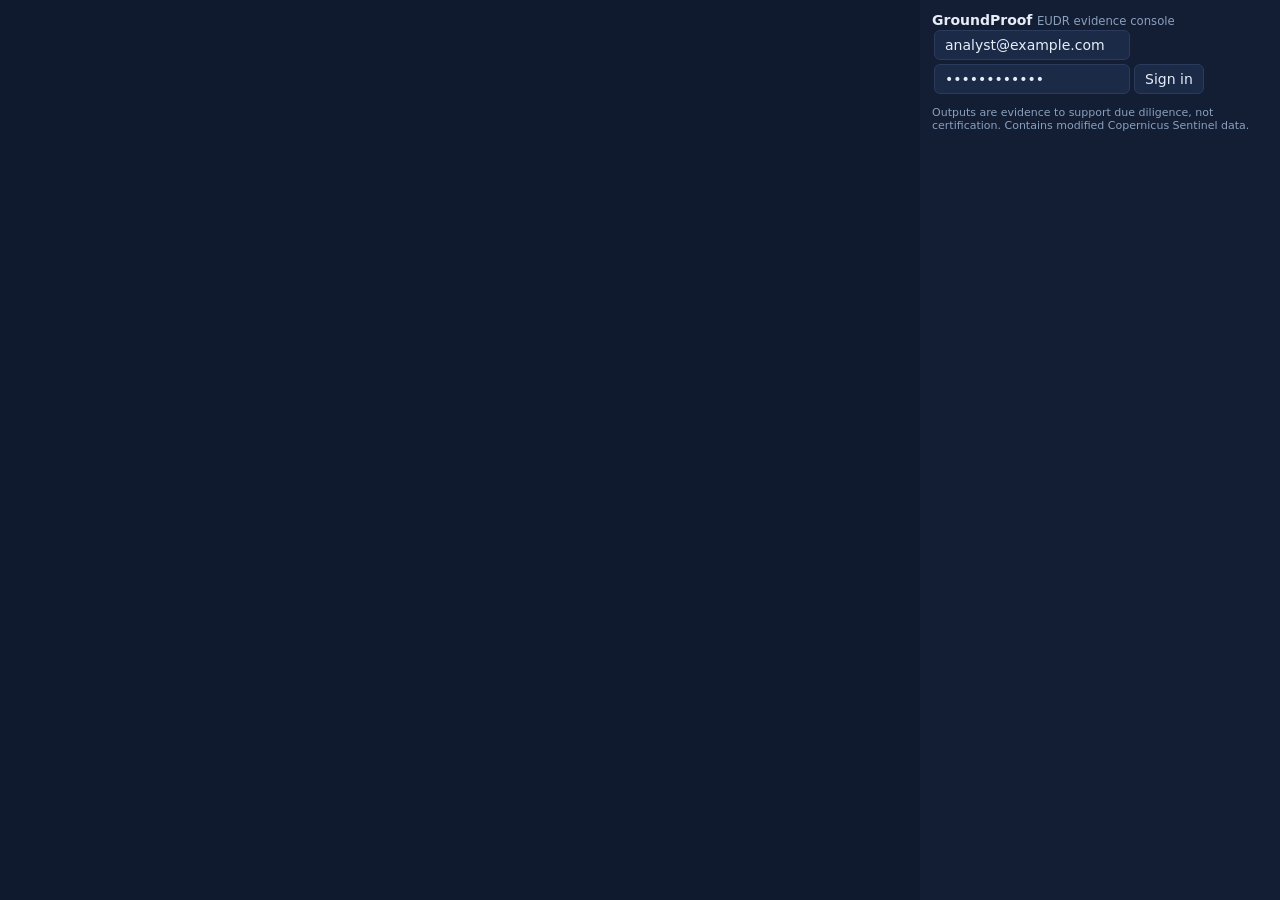
==== console/standalone/index.html @ 943966d3 "Console, field PWA, GEV overlay, infra, docs, handover (M0, M7 partial) Co-Authored-By: Claude Sonne" ====
<!doctype html>
<html lang="en"><head><meta charset="utf-8"><meta name="viewport" content="width=device-width,initial-scale=1">
<title>GroundProof Console</title>
<style>
:root{--bg:#0b1220;--fg:#e6edf7;--mut:#8aa0bd;--card:#131d33;--ok:#2ecc71;--risk:#f5a623;--bad:#e5484d;--und:#8e9aaf}
*{box-sizing:border-box}body{margin:0;background:var(--bg);color:var(--fg);font:14px system-ui;display:grid;grid-template-columns:1fr 360px;height:100vh}
#map{background:#0f1a2e;width:100%;height:100%}aside{padding:12px;overflow:auto;background:var(--card)}
button,input,select{font:inherit;padding:6px 10px;margin:2px;border-radius:6px;border:1px solid #2b3b5c;background:#1b2a47;color:var(--fg)}
button{cursor:pointer}h3{margin:12px 0 6px}small,.mut{color:var(--mut)}.pill{padding:1px 8px;border-radius:99px;font-size:12px;color:#000}
img{width:48%;image-rendering:pixelated;border-radius:4px}.row{display:flex;justify-content:space-between;gap:6px}
polygon,circle{stroke:#000;stroke-width:.3;cursor:pointer;vector-effect:non-scaling-stroke}polygon:hover{stroke:#fff}
.disc{font-size:11px;color:var(--mut);margin-top:10px}@media(max-width:800px){body{grid-template-columns:1fr;grid-template-rows:50vh 1fr}}
</style></head><body>
<svg id="map" role="img" aria-label="Plot map"></svg>
<aside>
<div id="auth"><b>GroundProof</b> <small>EUDR evidence console</small><br>
<input id="em" placeholder="email" value="analyst@example.com"><input id="pw" type="password" placeholder="password" value="demo-analyst"><button id="login">Sign in</button></div>
<div id="app" hidden>
 <div class="row"><span id="who" class="mut"></span><span><button id="tour">▶ Demo tour</button><button id="refresh">↻</button></span></div>
 <div id="legend"></div>
 <h3>Upload plots</h3><input type="file" id="file" accept=".geojson,.json,.zip,.csv"><input id="sup" placeholder="supplier" value="Uploaded supplier"><button id="up">Upload</button><div id="upres" class="mut"></div>
 <h3>Selected</h3><div id="sel" class="mut">Click a plot on the map.</div>
 <h3>Review queue</h3><div id="queue"></div>
</div>
<p class="disc">Outputs are evidence to support due diligence, not certification. Contains modified Copernicus Sentinel data.</p>
</aside>
<script type="module">
const C={compliant:'#2ecc71',at_risk:'#f5a623',cleared_after_2020:'#e5484d',undetermined:'#8e9aaf',unchecked:'#3b4a66'};
let token=null,plots=[],bbox,selected=null;const $=s=>document.querySelector(s);
const api=async(p,o={})=>{const r=await fetch('/api'+p,{...o,headers:{...(o.headers||{}),Authorization:'Bearer '+token,...(o.json?{'Content-Type':'application/json'}:{})},body:o.json?JSON.stringify(o.json):o.body});if(!r.ok)throw new Error((await r.json().catch(()=>({}))).detail||r.status);return r.headers.get('content-type')?.includes('json')?r.json():r.blob()};
const esc=s=>String(s??'').replace(/[&<>"']/g,c=>({'&':'&amp;','<':'&lt;','>':'&gt;','"':'&quot;',"'":'&#39;'}[c]));
$('#login').onclick=async()=>{const r=await fetch('/api/auth/login',{method:'POST',headers:{'Content-Type':'application/json'},body:JSON.stringify({email:$('#em').value,password:$('#pw').value})});if(!r.ok)return alert('Login failed');const j=await r.json();token=j.access_token;$('#auth').hidden=true;$('#app').hidden=false;$('#who').textContent=$('#em').value+' ('+j.role+')';await load()};
async function load(){const g=await api('/eo/plots.geojson');plots=g.features;const xs=[],ys=[];const walk=c=>typeof c[0]==='number'?(xs.push(c[0]),ys.push(c[1])):c.forEach(walk);plots.forEach(f=>walk(f.geometry.coordinates));bbox=[Math.min(...xs),Math.min(...ys),Math.max(...xs),Math.max(...ys)];draw();legend();queue()}
const proj=([x,y],b=bbox)=>[(x-b[0])/(b[2]-b[0]||1)*1000,(1-(y-b[1])/(b[3]-b[1]||1))*600];
function draw(view=bbox){const m=$('#map');m.setAttribute('viewBox','-20 -20 1040 640');m.innerHTML='';
 for(const f of plots){const p=f.properties,col=C[p.status]||C.unchecked;let el;
  if(f.geometry.type==='Point'){const [x,y]=proj(f.geometry.coordinates,view);el=document.createElementNS('http://www.w3.org/2000/svg','circle');el.setAttribute('cx',x);el.setAttribute('cy',y);el.setAttribute('r',4)}
  else{const ring=(f.geometry.type==='Polygon'?f.geometry.coordinates:f.geometry.coordinates[0])[0];el=document.createElementNS('http://www.w3.org/2000/svg','polygon');el.setAttribute('points',ring.map(c=>proj(c,view).join(',')).join(' '))}
  el.setAttribute('fill',col);el.setAttribute('fill-opacity',p.id===selected?1:.75);el.onclick=()=>select(p.id);el.innerHTML='<title>'+esc(p.external_id)+' – '+esc(p.status)+'</title>';m.appendChild(el)}}
function legend(){const n={};plots.forEach(f=>n[f.properties.status]=(n[f.properties.status]||0)+1);$('#legend').innerHTML=Object.entries(n).map(([k,v])=>`<span class="pill" style="background:${C[k]||C.unchecked}">${esc(k)} ${v}</span> `).join('')}
async function select(id){selected=id;draw();const p=await api('/plots/'+id);const alerts=(await api('/alerts')).filter(a=>a.plot_id===id);
 $('#sel').innerHTML=`<b>${esc(p.external_id)}</b> <span class="pill" style="background:${C[p.status]}">${esc(p.status)}</span> <small>conf ${p.confidence??'–'}</small><br><small>${esc(p.supplier)} · ${esc(p.commodity)} · ${p.area_ha??'point'} ha</small><ul>${(p.notes||[]).map(n=>'<li>'+esc(n)+'</li>').join('')}</ul>
 <button id="bc">Cutoff check</button><button id="bm">Monitor</button><button id="bq">Request scene (quote)</button><div id="selx"></div>`;
 $('#bc').onclick=async()=>{await api('/plots/'+id+'/check',{method:'POST'});await load();select(id)};
 $('#bm').onclick=async()=>{await api('/plots/'+id+'/monitor',{method:'POST',json:{}});await load();select(id)};
 $('#bq').onclick=async()=>{try{const o=await api('/tasking/quote',{method:'POST',json:{plot_id:id,start:'2025-01-01',end:'2025-01-10'}});$('#selx').textContent=`Quote #${o.id}: €${o.quote.price_eur}, ETA ${o.quote.eta_days} d (mock). Approval by an admin required.`}catch(e){$('#selx').textContent=e.message}};
 for(const a of alerts)await alertCard(a,$('#selx'))}
async function alertCard(a,host){const d=document.createElement('div');d.innerHTML=`<h3>Alert #${a.id} ${esc(a.type)}</h3><small>${esc(a.state)} · conf ${a.confidence} · first seen ${esc(a.first_seen.slice(0,10))} · ~${a.details.clearing_ha} ha · radar ${a.details.sar_corroborates?'corroborates':'no'}</small><br><small>Scenes: ${esc(a.scene_ids.join(', '))}</small><br>`;host.appendChild(d);
 for(const w of['before','after']){try{const b=await api(`/alerts/${a.id}/preview/${w}`);const i=document.createElement('img');i.alt=w;i.src=URL.createObjectURL(b);d.appendChild(i)}catch{}}
 if(['analyst','admin'].some(r=>$('#who').textContent.includes(r))){for(const [k,l] of[['confirm','Confirm'],['reject','Reject'],['request_field_check','Field check']]){const b=document.createElement('button');b.textContent=l;b.onclick=async()=>{await api(`/alerts/${a.id}/decision`,{method:'POST',json:{decision:k}});await load();select(a.plot_id)};d.appendChild(b)}}}
async function queue(){try{const q=await api('/review/queue');$('#queue').innerHTML=q.alerts.map(a=>`<div><a href="#" data-p="${a.plot_id}">Alert #${a.id}</a> ${esc(a.type)} <small>${a.confidence}</small></div>`).join('')||'<span class="mut">Empty</span>';document.querySelectorAll('#queue a').forEach(x=>x.onclick=e=>{e.preventDefault();select(+x.dataset.p)})}catch{$('#queue').textContent='(analyst only)'}}
$('#refresh').onclick=load;
$('#up').onclick=async()=>{const f=$('#file').files[0];if(!f)return;const fd=new FormData();fd.append('file',f);fd.append('supplier_name',$('#sup').value);try{const r=await api('/plots/upload',{method:'POST',body:fd});$('#upres').textContent=`Stored ${r.stored}/${r.total}. `+Object.entries(r.counts).map(([k,v])=>k+':'+v).join(' ');await load()}catch(e){$('#upres').textContent=e.message}};
$('#tour').onclick=async()=>{const find=n=>plots.find(f=>f.properties.external_id===n);const steps=[['DEMO-COMPLIANT','Step 1: a compliant soy plot. Stable crop seasonality, no clearing after 31 Dec 2020.'],['DEMO-CLEARED','Step 2: the neighbouring plot. Sentinel-2 shows NDVI collapse in Aug 2022 and Sentinel-1 radar agrees.']];
 for(const [n,t] of steps){const f=find(n);if(!f)return alert('Run `python -m app.demo` first');const [x0,y0,x1,y1]=(()=>{const c=f.geometry.coordinates[0];const xs=c.map(a=>a[0]),ys=c.map(a=>a[1]);const cx=(Math.min(...xs)+Math.max(...xs))/2,cy=(Math.min(...ys)+Math.max(...ys))/2;return[cx-.03,cy-.02,cx+.03,cy+.02]})();
  bbox=[x0,y0,x1,y1];draw(bbox);await select(f.properties.id);$('#selx').insertAdjacentHTML('afterbegin','<p><b>'+esc(t)+'</b></p>');await new Promise(r=>setTimeout(r,6000))}
 await load()};
</script></body></html>
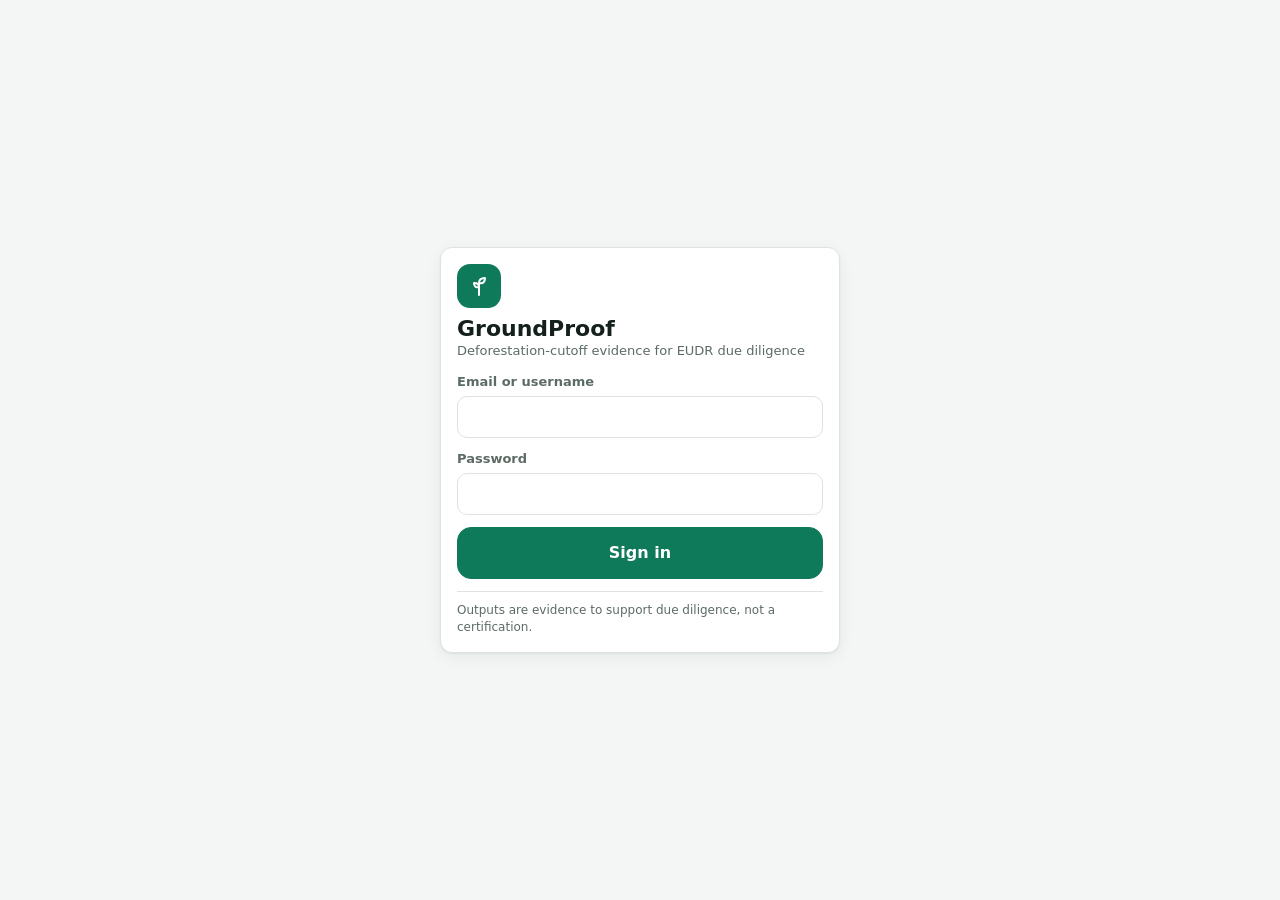
==== commit f74f980b: "Unified UI: shared design system, redesigned console and field app, UI e2e test; fix scoring baselin" ====
--- a/console/standalone/index.html
+++ b/console/standalone/index.html
@@ -1,58 +1,183 @@
 <!doctype html>
 <html lang="en"><head><meta charset="utf-8"><meta name="viewport" content="width=device-width,initial-scale=1">
-<title>GroundProof Console</title>
+<title>GroundProof</title><meta name="color-scheme" content="light dark">
+<link rel="stylesheet" href="/ui/ui.css">
 <style>
-:root{--bg:#0b1220;--fg:#e6edf7;--mut:#8aa0bd;--card:#131d33;--ok:#2ecc71;--risk:#f5a623;--bad:#e5484d;--und:#8e9aaf}
-*{box-sizing:border-box}body{margin:0;background:var(--bg);color:var(--fg);font:14px system-ui;display:grid;grid-template-columns:1fr 360px;height:100vh}
-#map{background:#0f1a2e;width:100%;height:100%}aside{padding:12px;overflow:auto;background:var(--card)}
-button,input,select{font:inherit;padding:6px 10px;margin:2px;border-radius:6px;border:1px solid #2b3b5c;background:#1b2a47;color:var(--fg)}
-button{cursor:pointer}h3{margin:12px 0 6px}small,.mut{color:var(--mut)}.pill{padding:1px 8px;border-radius:99px;font-size:12px;color:#000}
-img{width:48%;image-rendering:pixelated;border-radius:4px}.row{display:flex;justify-content:space-between;gap:6px}
-polygon,circle{stroke:#000;stroke-width:.3;cursor:pointer;vector-effect:non-scaling-stroke}polygon:hover{stroke:#fff}
-.disc{font-size:11px;color:var(--mut);margin-top:10px}@media(max-width:800px){body{grid-template-columns:1fr;grid-template-rows:50vh 1fr}}
+body{display:flex;flex-direction:column;height:100vh;overflow:hidden}
+#login{margin:auto;width:min(94vw,400px)}#login .logo{width:44px;height:44px;border-radius:13px}
+main{flex:1;display:grid;grid-template-columns:1fr 440px;min-height:0}
+#mapwrap{position:relative;background:var(--map);min-height:0}#map{width:100%;height:100%;cursor:grab;touch-action:none}#map:active{cursor:grabbing}
+#map polygon,#map circle{stroke:var(--surface);stroke-width:1;vector-effect:non-scaling-stroke;cursor:pointer;transition:opacity .15s}
+#map polygon:hover{stroke:var(--text);stroke-width:2}#map .sel{stroke:var(--text);stroke-width:3}
+.maptools{position:absolute;left:12px;top:12px;display:flex;gap:6px;flex-wrap:wrap;max-width:calc(100% - 24px)}
+.mapbtns{position:absolute;right:12px;bottom:12px;display:flex;flex-direction:column;gap:6px}
+.caption{position:absolute;left:12px;right:12px;bottom:12px;max-width:520px}
+aside{background:var(--surface);border-left:1px solid var(--line);display:flex;flex-direction:column;min-height:0}
+#panel{overflow:auto;padding:16px;flex:1}
+.pad{padding:12px 16px 0}
+.item{display:block;width:100%;text-align:left;background:var(--surface);border:1px solid var(--line);border-radius:12px;padding:12px;cursor:pointer;font:inherit;color:inherit}.item:hover{border-color:var(--brand)}
+.imgs{display:grid;grid-template-columns:1fr 1fr;gap:8px}.imgs figure{margin:0}.imgs img{width:100%;aspect-ratio:1;object-fit:cover;image-rendering:pixelated;border-radius:8px;border:1px solid var(--line)}
+.imgs figcaption{font-size:12px;color:var(--muted);margin-top:2px}
+.bar{height:8px;background:var(--surface-2);border-radius:99px;overflow:hidden}.bar>i{display:block;height:100%;background:var(--brand)}
+ul.why{margin:6px 0 0;padding-left:18px}ul.why li{margin:2px 0}
+@media(max-width:600px){#who{display:none}.topbar{padding:8px 12px;gap:8px}#tour{padding:0 10px}}
+@media(max-width:900px){body{height:auto;overflow:auto}main{display:block}#mapwrap{height:48vh}aside{border-left:0;border-top:1px solid var(--line)}#panel{overflow:visible}}
 </style></head><body>
-<svg id="map" role="img" aria-label="Plot map"></svg>
-<aside>
-<div id="auth"><b>GroundProof</b> <small>EUDR evidence console</small><br>
-<input id="em" placeholder="email" value="analyst@example.com"><input id="pw" type="password" placeholder="password" value="demo-analyst"><button id="login">Sign in</button></div>
-<div id="app" hidden>
- <div class="row"><span id="who" class="mut"></span><span><button id="tour">▶ Demo tour</button><button id="refresh">↻</button></span></div>
- <div id="legend"></div>
- <h3>Upload plots</h3><input type="file" id="file" accept=".geojson,.json,.zip,.csv"><input id="sup" placeholder="supplier" value="Uploaded supplier"><button id="up">Upload</button><div id="upres" class="mut"></div>
- <h3>Selected</h3><div id="sel" class="mut">Click a plot on the map.</div>
- <h3>Review queue</h3><div id="queue"></div>
+<div id="login" class="card stack" hidden>
+  <div class="row"><div class="logo" aria-hidden="true">
+    <svg width="24" height="24" viewBox="0 0 24 24" fill="none" stroke="currentColor" stroke-width="2" stroke-linecap="round" stroke-linejoin="round"><path d="M12 21V9M12 9c0-3 2-5 6-5 0 4-2 6-6 5M12 13c0-2-1.5-4-5-4 0 3 1.5 5 5 4"/></svg></div>
+    <div><h1>GroundProof</h1><div class="muted small">Deforestation-cutoff evidence for EUDR due diligence</div></div></div>
+  <form id="lf" class="stack"><div><label for="em">Email or username</label><input id="em" autocomplete="username" required></div>
+  <div><label for="pw">Password</label><input id="pw" type="password" autocomplete="current-password" required></div>
+  <button class="btn primary lg" id="lgo">Sign in</button></form>
+  <div id="demo" hidden><div class="small muted" style="margin-bottom:6px">Demo accounts (tap to fill)</div>
+   <div class="row"><button class="chip plain btnlike" data-u="analyst@example.com" data-p="demo-analyst">Analyst</button>
+   <button class="chip plain btnlike" data-u="buyer@example.com" data-p="demo-buyer">Buyer</button>
+   <button class="chip plain btnlike" data-u="admin@example.com" data-p="change-me-admin">Admin</button></div></div>
+  <div class="disclaimer">Outputs are evidence to support due diligence, not a certification.</div>
 </div>
-<p class="disc">Outputs are evidence to support due diligence, not certification. Contains modified Copernicus Sentinel data.</p>
-</aside>
+
+<header class="topbar" id="top" hidden>
+  <div class="brand"><div class="logo" aria-hidden="true"><svg width="20" height="20" viewBox="0 0 24 24" fill="none" stroke="currentColor" stroke-width="2" stroke-linecap="round" stroke-linejoin="round"><path d="M12 21V9M12 9c0-3 2-5 6-5 0 4-2 6-6 5M12 13c0-2-1.5-4-5-4 0 3 1.5 5 5 4"/></svg></div>GroundProof</div>
+  <span class="grow"></span><span id="who" class="muted small"></span>
+  <button class="btn sm" id="tour" hidden>▶ Tour</button><button class="btn sm" id="out">Sign out</button>
+</header>
+
+<main id="app" hidden>
+  <section id="mapwrap" aria-label="Plot map">
+    <svg id="map" role="img" aria-label="Map of supplier plots coloured by status"></svg>
+    <div class="maptools" id="legend"></div>
+    <div class="mapbtns"><button class="btn sm" id="zin" aria-label="Zoom in">＋</button><button class="btn sm" id="zout" aria-label="Zoom out">－</button><button class="btn sm" id="fit" aria-label="Fit all plots">⤢</button></div>
+    <div class="caption card hidden" id="caption"></div>
+  </section>
+  <aside>
+    <div class="pad"><div class="tabs" role="tablist" id="tabs"></div></div>
+    <div id="panel" aria-live="polite"></div>
+    <div class="disclaimer" style="padding:10px 16px">Evidence to support due diligence, not certification. Contains modified Copernicus Sentinel data.</div>
+  </aside>
+</main>
+<div class="toast-host" id="toasts" role="status"></div>
+
 <script type="module">
-const C={compliant:'#2ecc71',at_risk:'#f5a623',cleared_after_2020:'#e5484d',undetermined:'#8e9aaf',unchecked:'#3b4a66'};
-let token=null,plots=[],bbox,selected=null;const $=s=>document.querySelector(s);
-const api=async(p,o={})=>{const r=await fetch('/api'+p,{...o,headers:{...(o.headers||{}),Authorization:'Bearer '+token,...(o.json?{'Content-Type':'application/json'}:{})},body:o.json?JSON.stringify(o.json):o.body});if(!r.ok)throw new Error((await r.json().catch(()=>({}))).detail||r.status);return r.headers.get('content-type')?.includes('json')?r.json():r.blob()};
+const $=s=>document.querySelector(s),LABEL={compliant:'Compliant',at_risk:'At risk',cleared_after_2020:'Cleared after 2020',undetermined:'Undetermined',unchecked:'Not checked'};
+const COL={compliant:'#1f9d55',at_risk:'#e8a317',cleared_after_2020:'#d1343b',undetermined:'#7c8b95',unchecked:'#a7b3ba'};
 const esc=s=>String(s??'').replace(/[&<>"']/g,c=>({'&':'&amp;','<':'&lt;','>':'&gt;','"':'&quot;',"'":'&#39;'}[c]));
-$('#login').onclick=async()=>{const r=await fetch('/api/auth/login',{method:'POST',headers:{'Content-Type':'application/json'},body:JSON.stringify({email:$('#em').value,password:$('#pw').value})});if(!r.ok)return alert('Login failed');const j=await r.json();token=j.access_token;$('#auth').hidden=true;$('#app').hidden=false;$('#who').textContent=$('#em').value+' ('+j.role+')';await load()};
-async function load(){const g=await api('/eo/plots.geojson');plots=g.features;const xs=[],ys=[];const walk=c=>typeof c[0]==='number'?(xs.push(c[0]),ys.push(c[1])):c.forEach(walk);plots.forEach(f=>walk(f.geometry.coordinates));bbox=[Math.min(...xs),Math.min(...ys),Math.max(...xs),Math.max(...ys)];draw();legend();queue()}
-const proj=([x,y],b=bbox)=>[(x-b[0])/(b[2]-b[0]||1)*1000,(1-(y-b[1])/(b[3]-b[1]||1))*600];
-function draw(view=bbox){const m=$('#map');m.setAttribute('viewBox','-20 -20 1040 640');m.innerHTML='';
- for(const f of plots){const p=f.properties,col=C[p.status]||C.unchecked;let el;
-  if(f.geometry.type==='Point'){const [x,y]=proj(f.geometry.coordinates,view);el=document.createElementNS('http://www.w3.org/2000/svg','circle');el.setAttribute('cx',x);el.setAttribute('cy',y);el.setAttribute('r',4)}
-  else{const ring=(f.geometry.type==='Polygon'?f.geometry.coordinates:f.geometry.coordinates[0])[0];el=document.createElementNS('http://www.w3.org/2000/svg','polygon');el.setAttribute('points',ring.map(c=>proj(c,view).join(',')).join(' '))}
-  el.setAttribute('fill',col);el.setAttribute('fill-opacity',p.id===selected?1:.75);el.onclick=()=>select(p.id);el.innerHTML='<title>'+esc(p.external_id)+' – '+esc(p.status)+'</title>';m.appendChild(el)}}
-function legend(){const n={};plots.forEach(f=>n[f.properties.status]=(n[f.properties.status]||0)+1);$('#legend').innerHTML=Object.entries(n).map(([k,v])=>`<span class="pill" style="background:${C[k]||C.unchecked}">${esc(k)} ${v}</span> `).join('')}
-async function select(id){selected=id;draw();const p=await api('/plots/'+id);const alerts=(await api('/alerts')).filter(a=>a.plot_id===id);
- $('#sel').innerHTML=`<b>${esc(p.external_id)}</b> <span class="pill" style="background:${C[p.status]}">${esc(p.status)}</span> <small>conf ${p.confidence??'–'}</small><br><small>${esc(p.supplier)} · ${esc(p.commodity)} · ${p.area_ha??'point'} ha</small><ul>${(p.notes||[]).map(n=>'<li>'+esc(n)+'</li>').join('')}</ul>
- <button id="bc">Cutoff check</button><button id="bm">Monitor</button><button id="bq">Request scene (quote)</button><div id="selx"></div>`;
- $('#bc').onclick=async()=>{await api('/plots/'+id+'/check',{method:'POST'});await load();select(id)};
- $('#bm').onclick=async()=>{await api('/plots/'+id+'/monitor',{method:'POST',json:{}});await load();select(id)};
- $('#bq').onclick=async()=>{try{const o=await api('/tasking/quote',{method:'POST',json:{plot_id:id,start:'2025-01-01',end:'2025-01-10'}});$('#selx').textContent=`Quote #${o.id}: €${o.quote.price_eur}, ETA ${o.quote.eta_days} d (mock). Approval by an admin required.`}catch(e){$('#selx').textContent=e.message}};
- for(const a of alerts)await alertCard(a,$('#selx'))}
-async function alertCard(a,host){const d=document.createElement('div');d.innerHTML=`<h3>Alert #${a.id} ${esc(a.type)}</h3><small>${esc(a.state)} · conf ${a.confidence} · first seen ${esc(a.first_seen.slice(0,10))} · ~${a.details.clearing_ha} ha · radar ${a.details.sar_corroborates?'corroborates':'no'}</small><br><small>Scenes: ${esc(a.scene_ids.join(', '))}</small><br>`;host.appendChild(d);
- for(const w of['before','after']){try{const b=await api(`/alerts/${a.id}/preview/${w}`);const i=document.createElement('img');i.alt=w;i.src=URL.createObjectURL(b);d.appendChild(i)}catch{}}
- if(['analyst','admin'].some(r=>$('#who').textContent.includes(r))){for(const [k,l] of[['confirm','Confirm'],['reject','Reject'],['request_field_check','Field check']]){const b=document.createElement('button');b.textContent=l;b.onclick=async()=>{await api(`/alerts/${a.id}/decision`,{method:'POST',json:{decision:k}});await load();select(a.plot_id)};d.appendChild(b)}}}
-async function queue(){try{const q=await api('/review/queue');$('#queue').innerHTML=q.alerts.map(a=>`<div><a href="#" data-p="${a.plot_id}">Alert #${a.id}</a> ${esc(a.type)} <small>${a.confidence}</small></div>`).join('')||'<span class="mut">Empty</span>';document.querySelectorAll('#queue a').forEach(x=>x.onclick=e=>{e.preventDefault();select(+x.dataset.p)})}catch{$('#queue').textContent='(analyst only)'}}
-$('#refresh').onclick=load;
-$('#up').onclick=async()=>{const f=$('#file').files[0];if(!f)return;const fd=new FormData();fd.append('file',f);fd.append('supplier_name',$('#sup').value);try{const r=await api('/plots/upload',{method:'POST',body:fd});$('#upres').textContent=`Stored ${r.stored}/${r.total}. `+Object.entries(r.counts).map(([k,v])=>k+':'+v).join(' ');await load()}catch(e){$('#upres').textContent=e.message}};
-$('#tour').onclick=async()=>{const find=n=>plots.find(f=>f.properties.external_id===n);const steps=[['DEMO-COMPLIANT','Step 1: a compliant soy plot. Stable crop seasonality, no clearing after 31 Dec 2020.'],['DEMO-CLEARED','Step 2: the neighbouring plot. Sentinel-2 shows NDVI collapse in Aug 2022 and Sentinel-1 radar agrees.']];
- for(const [n,t] of steps){const f=find(n);if(!f)return alert('Run `python -m app.demo` first');const [x0,y0,x1,y1]=(()=>{const c=f.geometry.coordinates[0];const xs=c.map(a=>a[0]),ys=c.map(a=>a[1]);const cx=(Math.min(...xs)+Math.max(...xs))/2,cy=(Math.min(...ys)+Math.max(...ys))/2;return[cx-.03,cy-.02,cx+.03,cy+.02]})();
-  bbox=[x0,y0,x1,y1];draw(bbox);await select(f.properties.id);$('#selx').insertAdjacentHTML('afterbegin','<p><b>'+esc(t)+'</b></p>');await new Promise(r=>setTimeout(r,6000))}
- await load()};
+let token=sessionStorage.gpTok||null,me=null,plots=[],sel=null,tab='plots',hidden=new Set(),view=null,full=null,busy=0;
+const chip=s=>`<span class="chip ${esc(s)}">${esc(LABEL[s]||s)}</span>`;
+function toast(m,err){const d=document.createElement('div');d.className='toast'+(err?' err':'');d.textContent=m;$('#toasts').appendChild(d);setTimeout(()=>d.remove(),err?6000:3500)}
+async function api(p,o={}){const r=await fetch('/api'+p,{...o,headers:{Authorization:'Bearer '+token,...(o.json?{'Content-Type':'application/json'}:{})},body:o.json?JSON.stringify(o.json):o.body});
+ if(r.status===401){logout();throw new Error('Session expired, please sign in again')}
+ if(!r.ok){const j=await r.json().catch(()=>({}));throw new Error(typeof j.detail==='string'?j.detail:'Request failed ('+r.status+')')}
+ return r.headers.get('content-type')?.includes('json')?r.json():r.blob()}
+async function act(btn,fn,ok){const t=btn.innerHTML;btn.disabled=true;btn.innerHTML='<span class="spinner"></span>';try{await fn();ok&&toast(ok)}catch(e){toast(e.message,true)}finally{btn.disabled=false;btn.innerHTML=t}}
+async function download(path,name,btn){await act(btn,async()=>{const b=await api(path);const a=document.createElement('a');a.href=URL.createObjectURL(b);a.download=name;a.click()},'Download started')}
+
+/* ---- auth ---- */
+fetch('/health').then(r=>r.json()).then(h=>{if(h.demo)$('#demo').hidden=false}).catch(()=>{});
+document.querySelectorAll('#demo [data-u]').forEach(b=>b.onclick=()=>{$('#em').value=b.dataset.u;$('#pw').value=b.dataset.p});
+$('#lf').onsubmit=async e=>{e.preventDefault();await act($('#lgo'),async()=>{const r=await fetch('/api/auth/login',{method:'POST',headers:{'Content-Type':'application/json'},body:JSON.stringify({email:$('#em').value.trim(),password:$('#pw').value})});
+ if(!r.ok)throw new Error('Wrong email or password');const j=await r.json();token=j.access_token;sessionStorage.gpTok=token;await boot()})};
+function logout(){token=null;sessionStorage.removeItem('gpTok');$('#login').hidden=false;$('#top').hidden=$('#app').hidden=true}
+$('#out').onclick=logout;
+async function boot(){me=await api('/auth/me');if(me.role==='field_partner'){location.href='/field/';return}
+ $('#login').hidden=true;$('#top').hidden=$('#app').hidden=false;$('#who').textContent=me.email+' · '+me.role.replace('_',' ');
+ const staff=['admin','analyst'].includes(me.role);
+ const tabs=[['plots','Plots'],...(staff?[['review','Review']]:[]),['suppliers','Suppliers'],...(staff?[['tasking','Tasking']]:[]),['upload','Upload']];
+ $('#tabs').innerHTML=tabs.map(([k,l])=>`<button class="tab" role="tab" data-t="${k}" aria-selected="${k===tab}">${l}</button>`).join('');
+ document.querySelectorAll('.tab').forEach(b=>b.onclick=()=>setTab(b.dataset.t));await loadPlots();setTab(tab)}
+function setTab(t){tab=t;document.querySelectorAll('.tab').forEach(b=>b.setAttribute('aria-selected',b.dataset.t===t));render()}
+
+/* ---- map ---- */
+let proj=null;
+async function loadPlots(){const g=await api('/eo/plots.geojson');plots=g.features;const xs=[],ys=[];const walk=c=>typeof c[0]==='number'?(xs.push(c[0]),ys.push(c[1])):c.forEach(walk);plots.forEach(f=>walk(f.geometry.coordinates));
+ $('#tour').hidden=!plots.some(f=>f.properties.external_id==='DEMO-CLEARED');
+ if(!xs.length){drawMap();legend();return}
+ const b=[Math.min(...xs),Math.min(...ys),Math.max(...xs),Math.max(...ys)],k=1000/Math.max((b[2]-b[0])||1e-3,((b[3]-b[1])||1e-3)*1.0);proj=([x,y])=>[(x-b[0])*k,(b[3]-y)*k];
+ full=[-30,-30,(b[2]-b[0])*k+60,(b[3]-b[1])*k+60];view=view||[...full];drawMap();legend()}
+function drawMap(){const m=$('#map');m.setAttribute('viewBox',(view||[0,0,100,100]).join(' '));m.setAttribute('preserveAspectRatio','xMidYMid meet');
+ if(!plots.length){m.innerHTML='';return}let h='';
+ for(const f of plots){const p=f.properties;if(hidden.has(p.status))continue;const col=COL[p.status]||COL.unchecked,cls=p.id===sel?' class="sel"':'';
+  if(f.geometry.type==='Point'){const [x,y]=proj(f.geometry.coordinates);h+=`<circle data-id="${p.id}"${cls} cx="${x}" cy="${y}" r="6" fill="${col}"><title>${esc(p.external_id)}</title></circle>`}
+  else{const ring=(f.geometry.type==='Polygon'?f.geometry.coordinates:f.geometry.coordinates[0])[0];h+=`<polygon data-id="${p.id}"${cls} points="${ring.map(c=>proj(c).map(n=>n.toFixed(1)).join(',')).join(' ')}" fill="${col}" fill-opacity="${p.id===sel?1:.8}"><title>${esc(p.external_id)} · ${esc(LABEL[p.status]||p.status)}</title></polygon>`}}
+ m.innerHTML=h}
+function legend(){const n={};plots.forEach(f=>n[f.properties.status]=(n[f.properties.status]||0)+1);
+ $('#legend').innerHTML=Object.keys(LABEL).filter(k=>n[k]).map(k=>`<button class="chip ${k} btnlike ${hidden.has(k)?'off':''}" data-s="${k}" aria-pressed="${!hidden.has(k)}" title="Show/hide">${LABEL[k]} ${n[k]}</button>`).join('');
+ document.querySelectorAll('#legend [data-s]').forEach(b=>b.onclick=()=>{hidden.has(b.dataset.s)?hidden.delete(b.dataset.s):hidden.add(b.dataset.s);drawMap();legend()})}
+const mapEl=$('#map');let drag=null;
+mapEl.addEventListener('click',e=>{const t=e.target.closest('[data-id]');if(t&&!mapEl._moved)pick(+t.dataset.id)});
+mapEl.addEventListener('pointerdown',e=>{drag={x:e.clientX,y:e.clientY,v:[...view]};mapEl._moved=false});
+mapEl.addEventListener('pointermove',e=>{if(!drag)return;const r=mapEl.getBoundingClientRect(),s=Math.max(view[2]/r.width,view[3]/r.height);const dx=e.clientX-drag.x,dy=e.clientY-drag.y;if(Math.abs(dx)+Math.abs(dy)>4)mapEl._moved=true;view=[drag.v[0]-dx*s,drag.v[1]-dy*s,drag.v[2],drag.v[3]];mapEl.setAttribute('viewBox',view.join(' '))});
+addEventListener('pointerup',()=>{drag=null;setTimeout(()=>mapEl._moved=false)});
+function zoom(f,cx,cy){const [x,y,w,h]=view;cx??=x+w/2;cy??=y+h/2;view=[cx-(cx-x)*f,cy-(cy-y)*f,w*f,h*f];mapEl.setAttribute('viewBox',view.join(' '))}
+mapEl.addEventListener('wheel',e=>{e.preventDefault();const r=mapEl.getBoundingClientRect(),[x,y,w,h]=view,s=Math.max(w/r.width,h/r.height);zoom(e.deltaY>0?1.2:.83,x+(e.clientX-r.left)*s,y+(e.clientY-r.top)*s)},{passive:false});
+$('#zin').onclick=()=>zoom(.7);$('#zout').onclick=()=>zoom(1.4);$('#fit').onclick=()=>{view=[...full];drawMap()};
+function flyTo(id){const f=plots.find(p=>p.properties.id===id);if(!f)return;const r=(f.geometry.type==='Polygon'?f.geometry.coordinates:f.geometry.coordinates[0])[0].map(proj);const xs=r.map(p=>p[0]),ys=r.map(p=>p[1]),w=Math.max(...xs)-Math.min(...xs)||20,pad=Math.max(w*3,40);
+ view=[Math.min(...xs)-pad,Math.min(...ys)-pad*.6,(w+2*pad),(w+2*pad)*.6];drawMap()}
+
+/* ---- panel ---- */
+function render(){const p=$('#panel');({plots:viewPlots,review:viewReview,suppliers:viewSuppliers,tasking:viewTasking,upload:viewUpload})[tab](p)}
+const loading=p=>p.innerHTML='<div class="stack"><div class="skeleton" style="height:22px;width:60%"></div><div class="skeleton" style="height:90px"></div><div class="skeleton" style="height:90px"></div></div>';
+const empty=(t,s)=>`<div class="empty"><b>${t}</b>${s||''}</div>`;
+async function pick(id){sel=id;tab='plots';document.querySelectorAll('.tab').forEach(b=>b.setAttribute('aria-selected',b.dataset.t==='plots'));drawMap();await viewPlots($('#panel'))}
+async function viewPlots(p){
+ if(!sel){const n=plots.length;const staff=['admin','analyst'].includes(me.role);
+  p.innerHTML=`<div class="stack"><h2>${n} plots</h2><p class="muted">Select a plot on the map to see its status, the reasons behind it and its evidence.</p>
+   ${staff?'<button class="btn" id="runall">Run monitoring on all plots</button><p class="small muted">Checks new satellite scenes for every plot. Can take a minute on large portfolios.</p>':''}
+   ${n?'':empty('No plots yet','Use the Upload tab to add your supplier plots.')}</div>`;
+  $('#runall')&&($('#runall').onclick=e=>act(e.currentTarget,async()=>{const r=await api('/monitoring/run-now',{method:'POST',json:{}});await loadPlots();viewPlots(p);toast(r.alerts_created.length?r.alerts_created.length+' new alerts':'No new clearing found')}));return}
+ loading(p);let d,alerts,caps=[],staff=['admin','analyst'].includes(me.role);
+ try{[d,alerts]=await Promise.all([api('/plots/'+sel),api('/alerts')]);alerts=alerts.filter(a=>a.plot_id===sel);caps=await api(`/plots/${sel}/captures`)}catch(e){p.innerHTML=empty('Could not load this plot',esc(e.message));return}
+ p.innerHTML=`<div class="stack">
+  <div class="row between"><h2>${esc(d.external_id||'Plot '+d.id)}</h2>${chip(d.status)}</div>
+  <dl class="kv"><dt>Supplier</dt><dd>${esc(d.supplier)}</dd><dt>Commodity</dt><dd>${esc(d.commodity)} · ${esc(d.country)}</dd><dt>Area</dt><dd>${d.area_ha?d.area_ha+' ha':'Point location'}</dd>
+   <dt>Confidence</dt><dd>${d.confidence==null?'–':Math.round(d.confidence*100)+'%'}</dd><dt>Data check</dt><dd>${esc(d.validation_status)}</dd></dl>
+  ${d.notes?.length?`<div><h3>Why this status</h3><ul class="why small">${d.notes.map(n=>'<li>'+esc(n)+'</li>').join('')}</ul></div>`:''}
+  <div class="row">${staff?'<button class="btn sm" id="bc">Run cutoff check</button><button class="btn sm" id="bm">Check for new clearing</button>':''}<button class="btn sm" id="bp">Evidence pack (PDF)</button></div>
+  ${staff?'<div id="assign"></div>':''}
+  <div id="alerts" class="stack"></div>
+  <div><h3>Field evidence</h3>${caps.length?caps.map(c=>`<div class="row between small" style="padding:6px 0;border-bottom:1px solid var(--line)"><span>${esc(c.captured_at.slice(0,16).replace('T',' '))} · ±${c.accuracy_m} m</span><span class="chip ${c.verification.valid&&c.verification.chain_linked?'compliant':'cleared_after_2020'}">${c.verification.valid&&c.verification.chain_linked?'Signature verified':'Tampered'}</span></div>`).join(''):'<p class="muted small">No field captures yet.</p>'}</div></div>`;
+ $('#bc')&&($('#bc').onclick=e=>act(e.currentTarget,async()=>{await api(`/plots/${sel}/check`,{method:'POST',json:{}});await loadPlots();viewPlots(p)},'Cutoff check complete'));
+ $('#bm')&&($('#bm').onclick=e=>act(e.currentTarget,async()=>{const r=await api(`/plots/${sel}/monitor`,{method:'POST',json:{}});await loadPlots();viewPlots(p);toast(r.alert_id?'New clearing alert raised':'No new clearing found')}));
+ $('#bp').onclick=e=>download(`/evidence/plot/${sel}?format=pdf`,`plot-${sel}-evidence.pdf`,e.currentTarget);
+ if(staff){try{const us=await api('/users?role=field_partner');$('#assign').innerHTML=us.length?`<div class="row"><select id="as" aria-label="Field partner">${us.map(u=>`<option value="${u.id}">${esc(u.email)}</option>`).join('')}</select><button class="btn sm" id="ab">Assign for field visit</button></div>`:'';
+  $('#ab')&&($('#ab').onclick=e=>act(e.currentTarget,()=>api(`/plots/${sel}/assign/${$('#as').value}`,{method:'POST'}),'Assigned to field partner'))}catch{}}
+ for(const a of alerts)await alertCard(a,$('#alerts'),staff)}
+async function alertCard(a,host,staff){const d=document.createElement('div');d.className='card stack';
+ d.innerHTML=`<div class="row between"><b>Possible clearing</b><span class="chip ${a.state==='confirmed'?'cleared_after_2020':a.state==='rejected'?'compliant':'at_risk'}">${esc(a.state.replace(/_/g,' '))}</span></div>
+ <div class="small muted">First seen ${esc(a.first_seen.slice(0,10))} · about ${a.details.clearing_ha} ha · confidence ${Math.round(a.confidence*100)}% · radar ${a.details.sar_corroborates?'agrees':'did not confirm'}</div><div class="imgs"></div>
+ <div class="small muted">Scenes: ${esc(a.scene_ids.join(', '))}</div>${staff?'<div class="row"></div>':''}`;host.appendChild(d);
+ const im=d.querySelector('.imgs');for(const [w,l] of [['before','Before (2020 baseline)'],['after','Latest clear scene']]){try{const u=URL.createObjectURL(await api(`/alerts/${a.id}/preview/${w}`));im.insertAdjacentHTML('beforeend',`<figure><img src="${u}" alt="${l}"><figcaption>${l}</figcaption></figure>`)}catch{}}
+ if(staff)for(const [k,l,c] of [['confirm','Confirm clearing','danger'],['reject','Not clearing','ok'],['request_field_check','Request field visit','']]){const b=document.createElement('button');b.className='btn sm '+c;b.textContent=l;b.onclick=e=>act(b,async()=>{await api(`/alerts/${a.id}/decision`,{method:'POST',json:{decision:k}});await loadPlots();viewPlots($('#panel'))},'Decision saved');d.lastElementChild.appendChild(b)}}
+async function viewReview(p){loading(p);try{const q=await api('/review/queue');
+ p.innerHTML=`<div class="stack"><h2>Review queue</h2>${q.alerts.map(a=>`<button class="item" data-p="${a.plot_id}"><div class="row between"><b>Alert #${a.id}</b><span class="chip at_risk">${Math.round(a.confidence*100)}%</span></div><div class="small muted">${a.type==='clearing_optical'?'Optical + radar clearing':'Radar-only clearing'} · first seen ${esc(a.first_seen.slice(0,10))}</div></button>`).join('')||empty('All clear','No alerts are waiting for review.')}
+  ${q.undetermined_plots.length?`<h3>Undetermined plots (${q.undetermined_plots.length})</h3>`+q.undetermined_plots.map(x=>`<button class="item" data-p="${x.id}"><b>${esc(x.external_id)}</b> <span class="small muted">${esc(x.supplier)}</span></button>`).join(''):''}</div>`;
+ p.querySelectorAll('[data-p]').forEach(b=>b.onclick=()=>{flyTo(plots.find(f=>f.properties.id===+b.dataset.p)?.properties.id);pick(+b.dataset.p)})}catch(e){p.innerHTML=empty('Not available',esc(e.message))}}
+async function viewSuppliers(p){loading(p);try{const s=await api('/suppliers');
+ p.innerHTML=`<div class="stack"><h2>Suppliers</h2>${s.map(x=>`<div class="card stack"><div class="row between"><b>${esc(x.name)}</b><span class="muted small">${esc(x.country||'')}</span></div><div class="row"><button class="btn sm primary" data-pdf="${x.id}">Evidence pack (PDF)</button><button class="btn sm" data-json="${x.id}">JSON</button></div></div>`).join('')||empty('No suppliers yet','Upload plots to create one.')}</div>`;
+ p.querySelectorAll('[data-pdf]').forEach(b=>b.onclick=()=>download(`/evidence/supplier/${b.dataset.pdf}?format=pdf`,`supplier-${b.dataset.pdf}-evidence.pdf`,b));
+ p.querySelectorAll('[data-json]').forEach(b=>b.onclick=()=>download(`/evidence/supplier/${b.dataset.json}`,`supplier-${b.dataset.json}-evidence.json`,b))}catch(e){p.innerHTML=empty('Could not load',esc(e.message))}}
+async function viewTasking(p){loading(p);try{const t=await api('/tasking');const pct=Math.min(100,Math.round(100*t.month_spend_eur/(t.budget_eur||1)));
+ p.innerHTML=`<div class="stack"><h2>Commercial scenes</h2><div class="card stack"><div class="row between small"><span>Monthly budget</span><b>€${Math.round(t.month_spend_eur)} / €${Math.round(t.budget_eur)}</b></div><div class="bar"><i style="width:${pct}%"></i></div>
+  <div class="small muted">${t.enabled?'Tasking enabled. Orders need an admin to approve.':'Tasking is switched off (ICEYE_ENABLED=false). Quotes still work.'} Provider: <b>mock</b>.</div></div>
+  ${t.orders.map(o=>`<div class="card stack"><div class="row between"><b>Order #${o.id}</b><span class="chip plain">${esc(o.status)}</span></div><div class="small muted">Plot ${o.plot_id} · €${o.quote.price_eur} · ETA ${o.quote.eta_days} days · ${esc(o.window.join(' → '))}</div>
+   <div class="row">${o.status==='quoted'&&me.role==='admin'?`<button class="btn sm primary" data-ap="${o.id}">Approve</button>`:''}${!['quoted','delivered','rejected'].includes(o.status)?`<button class="btn sm" data-poll="${o.id}">Check status</button>`:''}</div></div>`).join('')||empty('No orders','Open a plot and use “Request scene” after a quote.')}</div>`;
+ p.querySelectorAll('[data-ap]').forEach(b=>b.onclick=()=>act(b,async()=>{await api(`/tasking/${b.dataset.ap}/approve`,{method:'POST'});viewTasking(p)},'Order approved'));
+ p.querySelectorAll('[data-poll]').forEach(b=>b.onclick=()=>act(b,async()=>{await api(`/tasking/${b.dataset.poll}/poll`,{method:'POST'});viewTasking(p)}))}catch(e){p.innerHTML=empty('Not available',esc(e.message))}}
+function viewUpload(p){p.innerHTML=`<form class="stack" id="uf"><h2>Add supplier plots</h2><p class="muted small">GeoJSON, zipped shapefile or CSV with lat/lon columns. We check each shape, repair small errors and flag duplicates and overlaps.</p>
+ <div><label for="uff">File</label><input id="uff" type="file" accept=".geojson,.json,.zip,.csv" required></div><div><label for="us">Supplier name</label><input id="us" value="" placeholder="e.g. Fazenda Boa Vista" required></div>
+ <div class="row"><div class="grow"><label for="uc">Commodity</label><select id="uc"><option>soy</option><option>beef</option><option>coffee</option></select></div><div class="grow"><label for="ur">Country</label><select id="ur"><option value="BR">Brazil</option><option value="PY">Paraguay</option><option value="BO">Bolivia</option></select></div></div>
+ <button class="btn primary lg" id="ub">Upload and validate</button><div id="ures"></div></form>`;
+ $('#uf').onsubmit=e=>{e.preventDefault();act($('#ub'),async()=>{const fd=new FormData();fd.append('file',$('#uff').files[0]);fd.append('supplier_name',$('#us').value);fd.append('commodity',$('#uc').value);fd.append('country',$('#ur').value);
+  const r=await api('/plots/upload',{method:'POST',body:fd});await loadPlots();const bad=r.report.filter(x=>x.status!=='valid');
+  $('#ures').innerHTML=`<div class="card stack"><b>${r.stored} of ${r.total} plots added</b><div class="row">${Object.entries(r.counts).map(([k,v])=>`<span class="chip ${k==='valid'?'compliant':k==='invalid'?'cleared_after_2020':'at_risk'}">${esc(k)} ${v}</span>`).join('')}</div>
+   ${bad.length?`<ul class="why small">${bad.slice(0,8).map(x=>`<li><b>${esc(x.external_id)}</b>: ${esc(x.notes.join('; '))}</li>`).join('')}${bad.length>8?`<li>…and ${bad.length-8} more</li>`:''}</ul>`:'<div class="small muted">Everything looks good.</div>'}</div>`;toast('Upload complete')})}}
+
+/* ---- guided tour (user-paced) ---- */
+const STEPS=[['DEMO-COMPLIANT','1 of 2 · A compliant plot','Stable crop pattern, no forest loss after 31 Dec 2020.'],['DEMO-CLEARED','2 of 2 · Its neighbour was cleared','Satellite optical change plus radar agree: vegetation was lost in August 2022. An analyst can confirm and export the evidence pack.']];
+$('#tour').onclick=()=>step(0);
+async function step(i){const cap=$('#caption');if(i>=STEPS.length){cap.classList.add('hidden');return}const [ext,t,s]=STEPS[i],f=plots.find(x=>x.properties.external_id===ext);
+ if(!f){toast('Demo plots not loaded. Run: python -m app.demo',true);return}flyTo(f.properties.id);await pick(f.properties.id);
+ cap.classList.remove('hidden');cap.innerHTML=`<div class="stack"><div><b>${t}</b><div class="small muted">${s}</div></div><div class="row"><button class="btn sm primary" id="nx">${i<STEPS.length-1?'Next':'Finish'}</button><button class="btn sm" id="sk">Close</button></div></div>`;
+ $('#nx').onclick=()=>step(i+1);$('#sk').onclick=()=>cap.classList.add('hidden')}
+if(token)boot().catch(()=>logout());else logout();
 </script></body></html>
--- a/ui/ui.css
+++ b/ui/ui.css
@@ -0,0 +1,51 @@
+/* GroundProof design system: shared by the console and the field app. */
+:root{
+  --bg:#f4f6f5;--surface:#fff;--surface-2:#eef2f0;--line:#dde4e0;--text:#14201b;--muted:#5c6b64;
+  --brand:#0f7a5a;--brand-600:#0b6249;--brand-soft:#e0f2ec;--on-brand:#fff;
+  --ok:#1f9d55;--ok-soft:#dff5e8;--warn:#c77700;--warn-soft:#fdf0d5;--bad:#d1343b;--bad-soft:#fde4e5;--neutral:#6b7a85;--neutral-soft:#e8edf0;
+  --map:#e9efec;--radius:12px;--shadow:0 1px 2px rgba(10,30,20,.06),0 4px 16px rgba(10,30,20,.06);
+  --font:Inter,ui-sans-serif,system-ui,-apple-system,"Segoe UI",Roboto,sans-serif;
+}
+@media (prefers-color-scheme:dark){:root:not([data-theme=light]){
+  --bg:#0d1512;--surface:#15201b;--surface-2:#1c2924;--line:#26352e;--text:#e8f1ec;--muted:#93a69c;
+  --brand:#2fbf93;--brand-600:#52d1a9;--brand-soft:#173a2f;--on-brand:#04130d;
+  --ok:#4cc982;--ok-soft:#14321f;--warn:#f0ad3d;--warn-soft:#3a2c0e;--bad:#ff7a80;--bad-soft:#3d1a1c;--neutral:#9db0bb;--neutral-soft:#223038;--map:#101b17;--shadow:none}}
+:root[data-theme=dark]{
+  --bg:#0d1512;--surface:#15201b;--surface-2:#1c2924;--line:#26352e;--text:#e8f1ec;--muted:#93a69c;
+  --brand:#2fbf93;--brand-600:#52d1a9;--brand-soft:#173a2f;--on-brand:#04130d;
+  --ok:#4cc982;--ok-soft:#14321f;--warn:#f0ad3d;--warn-soft:#3a2c0e;--bad:#ff7a80;--bad-soft:#3d1a1c;--neutral:#9db0bb;--neutral-soft:#223038;--map:#101b17;--shadow:none}
+*{box-sizing:border-box}
+html,body{height:100%}
+body{margin:0;background:var(--bg);color:var(--text);font:15px/1.45 var(--font);-webkit-font-smoothing:antialiased}
+h1,h2,h3{margin:0;line-height:1.2}h1{font-size:22px}h2{font-size:17px}h3{font-size:14px;color:var(--muted);text-transform:uppercase;letter-spacing:.04em;font-weight:600}
+a{color:var(--brand)}.muted{color:var(--muted)}.small{font-size:13px}.grow{flex:1}.hidden,[hidden]{display:none!important}
+.row{display:flex;align-items:center;gap:8px;flex-wrap:wrap}.stack{display:flex;flex-direction:column;gap:12px}.between{justify-content:space-between}
+.btn{display:inline-flex;align-items:center;justify-content:center;gap:6px;min-height:40px;padding:0 16px;border-radius:10px;border:1px solid var(--line);background:var(--surface);color:var(--text);font:600 14px var(--font);cursor:pointer;transition:background .15s,transform .05s}
+.btn:hover{background:var(--surface-2)}.btn:active{transform:translateY(1px)}.btn:disabled{opacity:.5;cursor:not-allowed}
+.btn.primary{background:var(--brand);border-color:var(--brand);color:var(--on-brand)}.btn.primary:hover{background:var(--brand-600)}
+.btn.danger{color:var(--bad);border-color:var(--bad-soft);background:var(--bad-soft)}.btn.ok{color:var(--ok);background:var(--ok-soft);border-color:var(--ok-soft)}
+.btn.lg{min-height:52px;font-size:16px;width:100%;border-radius:14px}.btn.sm{min-height:32px;padding:0 10px;font-size:13px}
+:focus-visible{outline:3px solid color-mix(in srgb,var(--brand) 55%,transparent);outline-offset:2px}
+input,select{width:100%;min-height:42px;padding:0 12px;border-radius:10px;border:1px solid var(--line);background:var(--surface);color:var(--text);font:15px var(--font)}
+input[type=file]{padding:8px 12px;height:auto}label{display:block;font-size:13px;font-weight:600;margin-bottom:4px;color:var(--muted)}
+.card{background:var(--surface);border:1px solid var(--line);border-radius:var(--radius);padding:16px;box-shadow:var(--shadow)}
+.chip{display:inline-flex;align-items:center;gap:6px;padding:3px 10px;border-radius:99px;font-size:12.5px;font-weight:600;background:var(--neutral-soft);color:var(--neutral);white-space:nowrap}
+.chip::before{content:"";width:8px;height:8px;border-radius:50%;background:currentColor}
+.chip.compliant{background:var(--ok-soft);color:var(--ok)}.chip.at_risk{background:var(--warn-soft);color:var(--warn)}
+.chip.cleared_after_2020{background:var(--bad-soft);color:var(--bad)}.chip.undetermined,.chip.unchecked{background:var(--neutral-soft);color:var(--neutral)}
+.chip.plain::before{display:none}.chip.btnlike{cursor:pointer;border:0}.chip.off{opacity:.45}
+.topbar{display:flex;align-items:center;gap:12px;padding:10px 16px;background:var(--surface);border-bottom:1px solid var(--line)}
+.brand{display:flex;align-items:center;gap:10px;font-weight:700;font-size:17px}.logo{width:30px;height:30px;border-radius:9px;background:var(--brand);display:grid;place-items:center;color:var(--on-brand)}
+.tabs{display:flex;gap:4px;background:var(--surface-2);padding:4px;border-radius:12px}
+.tab{flex:1;text-align:center;border:0;background:transparent;color:var(--muted);font:600 14px var(--font);padding:8px 12px;border-radius:9px;cursor:pointer;white-space:nowrap}
+.tab[aria-selected=true]{background:var(--surface);color:var(--text);box-shadow:var(--shadow)}
+.toast-host{position:fixed;left:50%;bottom:20px;transform:translateX(-50%);display:flex;flex-direction:column;gap:8px;z-index:50;width:min(92vw,420px)}
+.toast{padding:12px 16px;border-radius:12px;background:var(--text);color:var(--bg);font-weight:600;box-shadow:0 8px 30px rgba(0,0,0,.25);animation:in .2s}.toast.err{background:var(--bad);color:#fff}
+@keyframes in{from{opacity:0;transform:translateY(8px)}}
+.skeleton{background:linear-gradient(90deg,var(--surface-2),var(--line),var(--surface-2));background-size:200% 100%;animation:sh 1.2s infinite;border-radius:8px;min-height:16px}
+@keyframes sh{to{background-position:-200% 0}}
+.empty{padding:28px 12px;text-align:center;color:var(--muted)}.empty b{display:block;color:var(--text);margin-bottom:4px}
+.kv{display:grid;grid-template-columns:auto 1fr;gap:4px 14px;font-size:14px}.kv dt{color:var(--muted)}.kv dd{margin:0;font-weight:600}
+.disclaimer{font-size:12px;color:var(--muted);border-top:1px solid var(--line);padding-top:10px}
+.spinner{width:16px;height:16px;border:2px solid currentColor;border-right-color:transparent;border-radius:50%;animation:sp .7s linear infinite}@keyframes sp{to{transform:rotate(360deg)}}
+@media (prefers-reduced-motion:reduce){*{animation:none!important;transition:none!important}}
